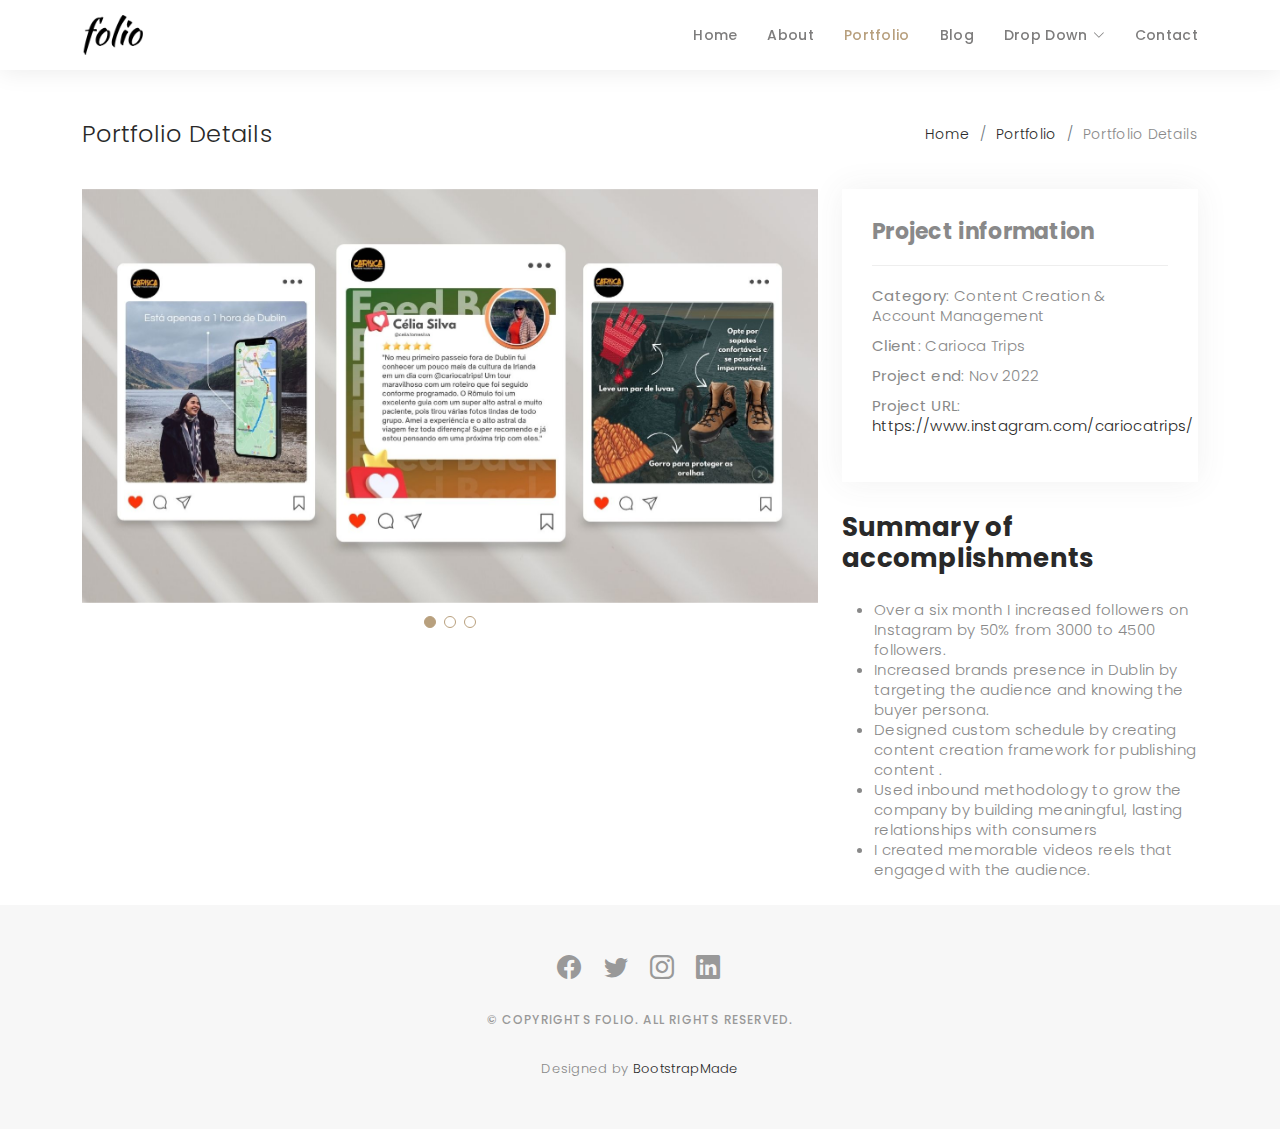
==== details-carioca.html @ f013f8f1 "Changes to portfolio content" ====
<!DOCTYPE html>
<html lang="en">

<head>
  <meta charset="utf-8">
  <meta content="width=device-width, initial-scale=1.0" name="viewport">

  <title>Portfolio Details - Folio Bootstrap Template</title>
  <meta content="" name="description">
  <meta content="" name="keywords">

  <!-- Favicons -->
  <link href="assets/img/favicon.png" rel="icon">
  <link href="assets/img/apple-touch-icon.png" rel="apple-touch-icon">

  <!-- Google Fonts -->
  <link href="https://fonts.googleapis.com/css?family=Poppins:300,300i,400,400i,500,500i,600,600i,700,700i|Playfair+Display:400,400i,500,500i,600,600i,700,700i,900,900i" rel="stylesheet">

  <!-- Vendor CSS Files -->
  <link href="assets/vendor/bootstrap/css/bootstrap.min.css" rel="stylesheet">
  <link href="assets/vendor/bootstrap-icons/bootstrap-icons.css" rel="stylesheet">
  <link href="assets/vendor/boxicons/css/boxicons.min.css" rel="stylesheet">
  <link href="assets/vendor/glightbox/css/glightbox.min.css" rel="stylesheet">
  <link href="assets/vendor/swiper/swiper-bundle.min.css" rel="stylesheet">

  <!-- Template Main CSS File -->
  <link href="assets/css/style.css" rel="stylesheet">

  <!-- =======================================================
  * Template Name: Folio - v4.10.0
  * Template URL: https://bootstrapmade.com/folio-bootstrap-portfolio-template/
  * Author: BootstrapMade.com
  * License: https://bootstrapmade.com/license/
  ======================================================== -->
</head>

<body>

  <!-- ======= Header ======= -->
  <header id="header" class="fixed-top header-inner-pages">
    <div class="container d-flex align-items-center justify-content-between">

      <a href="index.html" class="logo"><img src="assets/img/logo.png" alt="" class="slide-carioca-2"></a>
      <!-- Uncomment below if you prefer to use an text logo -->
      <!-- <h1 class="logo"><a href="index.html">Folio</a></h1> -->

      <nav id="navbar" class="navbar">
        <ul>
          <li><a class="nav-link scrollto " href="#hero">Home</a></li>
          <li><a class="nav-link scrollto" href="#about">About</a></li>
          <li><a class="nav-link active  scrollto" href="#portfolio">Portfolio</a></li>
          <li><a class="nav-link  scrollto" href="#journal">Blog</a></li>
          <li class="dropdown"><a href="#"><span>Drop Down</span> <i class="bi bi-chevron-down"></i></a>
            <ul>
              <li><a href="#">Drop Down 1</a></li>
              <li class="dropdown"><a href="#"><span>Deep Drop Down</span> <i class="bi bi-chevron-right"></i></a>
                <ul>
                  <li><a href="#">Deep Drop Down 1</a></li>
                  <li><a href="#">Deep Drop Down 2</a></li>
                  <li><a href="#">Deep Drop Down 3</a></li>
                  <li><a href="#">Deep Drop Down 4</a></li>
                  <li><a href="#">Deep Drop Down 5</a></li>
                </ul>
              </li>
              <li><a href="#">Drop Down 2</a></li>
              <li><a href="#">Drop Down 3</a></li>
              <li><a href="#">Drop Down 4</a></li>
            </ul>
          </li>
          <li><a class="nav-link scrollto" href="#contact">Contact</a></li>
        </ul>
        <i class="bi bi-list mobile-nav-toggle"></i>
      </nav><!-- .navbar -->

    </div>
  </header><!-- End Header -->

  <main id="main">

    <!-- ======= Breadcrumbs Section ======= -->
    <section class="breadcrumbs">
      <div class="container">

        <div class="d-flex justify-content-between align-items-center">
          <h2>Portfolio Details</h2>
          <ol>
            <li><a href="index.html">Home</a></li>
            <li><a href="portfolio.html">Portfolio</a></li>
            <li>Portfolio Details</li>
          </ol>
        </div>

      </div>
    </section><!-- Breadcrumbs Section -->

    <!-- ======= Portfolio Details Section ======= -->
    <section id="portfolio-details" class="portfolio-details">
      <div class="container">

        <div class="row gy-4">

          <div class="col-lg-8">
            <div class="portfolio-details-slider swiper">
              <div class="swiper-wrapper align-items-center">

                <div class="swiper-slide">
                  <img src="assets/img/slide-carioca-1.jpg" alt="">
                </div>

                <div class="swiper-slide">
                  <img src="assets/img/slide-carioca-2.jpg" alt="">
                </div>

                <div class="swiper-slide">
                    <video width="100%" height="100%" controls>
                        <source src="feedback.mp4" type="video/mp4">
                        Your browser does not support the video tag.
                      </video>
                </div>

              </div>
              <div class="swiper-pagination"></div>
            </div>
          </div>
          

          <div class="col-lg-4">
            <div class="portfolio-info">
              <h3>Project information</h3>
              <ul>
                <li><strong>Category</strong>: Content Creation & Account Management</li>
                <li><strong>Client</strong>: Carioca Trips</li>
                <li><strong>Project end</strong>: Nov 2022</li>
                <li><strong>Project URL</strong>: <a href="#">https://www.instagram.com/cariocatrips/</a></li>
              </ul>
            </div>
            <div class="portfolio-description">
              <h2>Summary of accomplishments</h2>
              <p>
                <ul>
                    <li>Over a six month I increased followers on Instagram by 50% from 3000 to 4500 followers.</li>
                    <li>Increased brands presence in Dublin by targeting the audience and knowing the buyer persona.</li>
                    <li>Designed custom schedule by creating content creation framework for publishing content .</li>
                    <li>Used inbound methodology to grow the company by building meaningful, lasting relationships with consumers</li>
                    <li>I created memorable videos reels that engaged with
                      the audience. </li>
                </ul> 
              </p>
            </div>
          </div>

        </div>

      </div>
    </section><!-- End Portfolio Details Section -->

  </main><!-- End #main -->

  <!-- ======= Footer ======= -->
  <div id="footer" class="text-center">
    <div class="container">
      <div class="socials-media text-center">

        <ul class="list-unstyled">
          <li><a href="#"><i class="bi bi-facebook"></i></a></li>
          <li><a href="#"><i class="bi bi-twitter"></i></a></li>
          <li><a href="#"><i class="bi bi-instagram"></i></a></li>
          <li><a href="#"><i class="bi bi-linkedin"></i></a></li>
        </ul>

      </div>

      <p>&copy; Copyrights Folio. All rights reserved.</p>

      <div class="credits">
        <!--
        All the links in the footer should remain intact.
        You can delete the links only if you purchased the pro version.
        Licensing information: https://bootstrapmade.com/license/
        Purchase the pro version with working PHP/AJAX contact form: https://bootstrapmade.com/buy/?theme=Folio
      -->
        Designed by <a href="https://bootstrapmade.com/">BootstrapMade</a>
      </div>

    </div>
  </div><!-- End Footer -->

  <a href="#" class="back-to-top d-flex align-items-center justify-content-center"><i class="bi bi-arrow-up-short"></i></a>

  <!-- Vendor JS Files -->
  <script src="assets/vendor/bootstrap/js/bootstrap.bundle.min.js"></script>
  <script src="assets/vendor/glightbox/js/glightbox.min.js"></script>
  <script src="assets/vendor/isotope-layout/isotope.pkgd.min.js"></script>
  <script src="assets/vendor/swiper/swiper-bundle.min.js"></script>
  <script src="assets/vendor/typed.js/typed.min.js"></script>
  <script src="assets/vendor/php-email-form/validate.js"></script>

  <!-- Template Main JS File -->
  <script src="assets/js/main.js"></script>

</body>

</html>
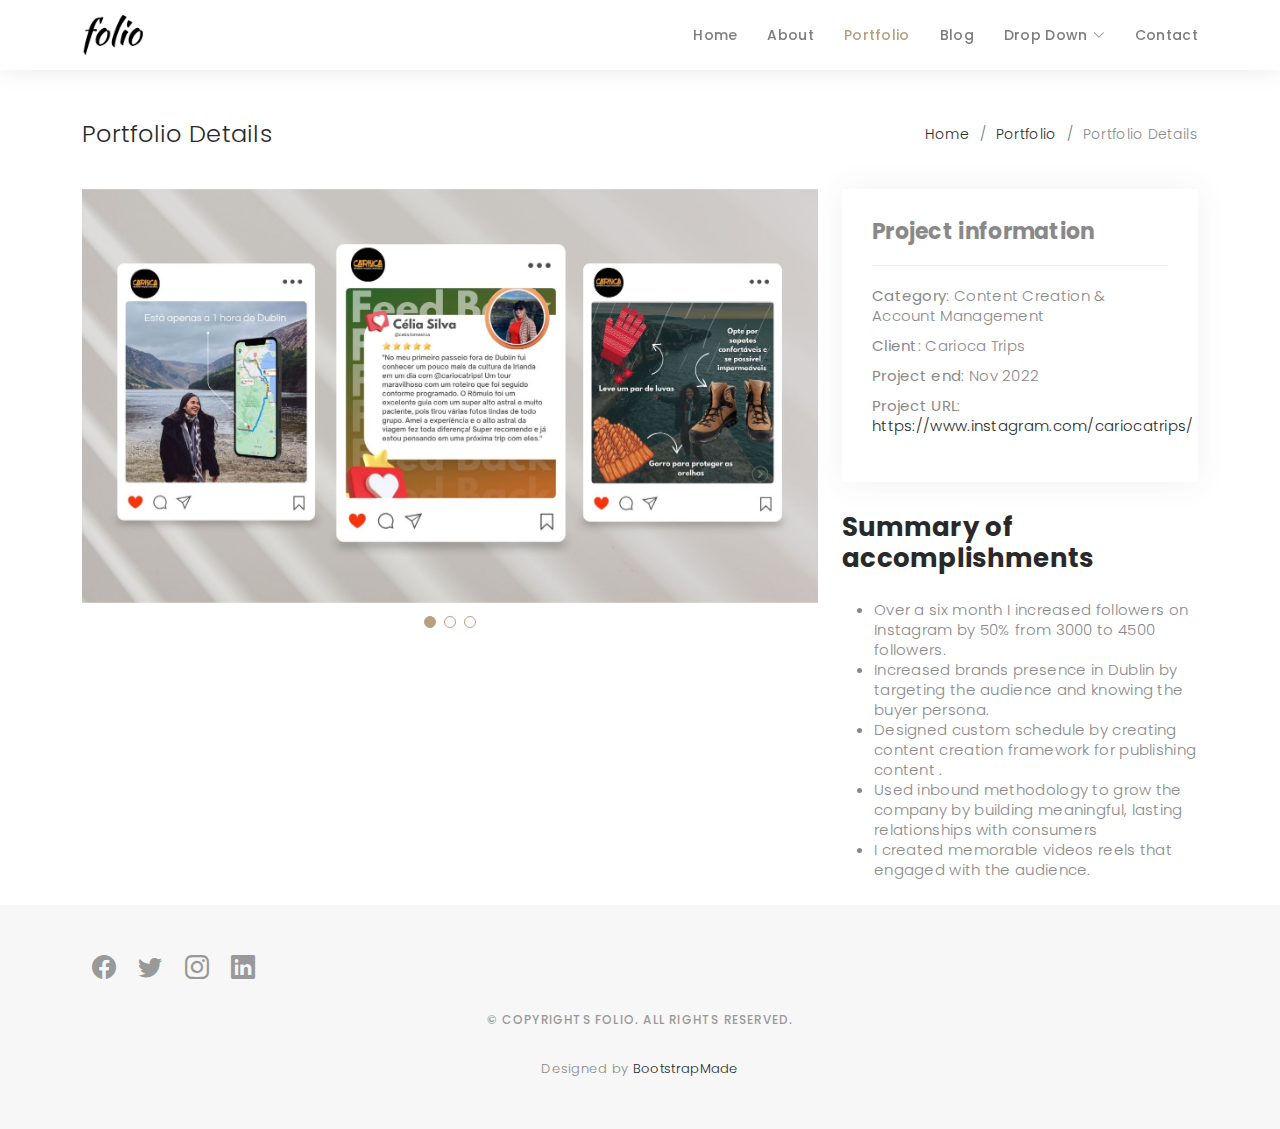
==== commit 1b79f235: "content changes" ====
--- a/details-carioca.html
+++ b/details-carioca.html
@@ -112,10 +112,8 @@
                 </div>
 
                 <div class="swiper-slide">
-                    <video width="100%" height="100%" controls>
-                        <source src="feedback.mp4" type="video/mp4">
-                        Your browser does not support the video tag.
-                      </video>
+                  <img src="assets/img/slide-carioca-3.jpg" alt="">
+                
                 </div>
 
               </div>
--- a/assets/css/style.css
+++ b/assets/css/style.css
@@ -11,7 +11,7 @@
 body {
   background: #ffffff;
   color: #898989;
-  font-family: "Poppins", helvetica;
+  font-family: 'Poppins', helvetica;
   font-size: 15px;
   font-weight: 300;
   line-height: 20px;
@@ -204,7 +204,7 @@
   line-height: 1;
   font-weight: 600;
   letter-spacing: 1px;
-  font-family: "Playfair Display", sans-serif;
+  font-family: 'Playfair Display', sans-serif;
   font-style: italic;
 }
 
@@ -250,7 +250,7 @@
   align-items: center;
   justify-content: space-between;
   padding: 10px 0 10px 30px;
-  font-family: "Poppins", sans-serif;
+  font-family: 'Poppins', sans-serif;
   font-size: 14px;
   font-weight: 500;
   color: #7e7d7d;
@@ -268,7 +268,7 @@
 .navbar a:hover,
 .navbar .active,
 .navbar .active:focus,
-.navbar li:hover>a {
+.navbar li:hover > a {
   color: #b8a07e;
 }
 
@@ -302,11 +302,11 @@
 
 .navbar .dropdown ul a:hover,
 .navbar .dropdown ul .active:hover,
-.navbar .dropdown ul li:hover>a {
+.navbar .dropdown ul li:hover > a {
   color: #b8a07e;
 }
 
-.navbar .dropdown:hover>ul {
+.navbar .dropdown:hover > ul {
   opacity: 1;
   top: 100%;
   visibility: visible;
@@ -318,7 +318,7 @@
   visibility: hidden;
 }
 
-.navbar .dropdown .dropdown:hover>ul {
+.navbar .dropdown .dropdown:hover > ul {
   opacity: 1;
   top: 0;
   left: 100%;
@@ -330,7 +330,7 @@
     left: -90%;
   }
 
-  .navbar .dropdown .dropdown:hover>ul {
+  .navbar .dropdown .dropdown:hover > ul {
     left: -100%;
   }
 }
@@ -401,7 +401,7 @@
 
 .navbar-mobile a:hover,
 .navbar-mobile .active,
-.navbar-mobile li:hover>a {
+.navbar-mobile li:hover > a {
   color: #b8a07e;
 }
 
@@ -436,11 +436,11 @@
 
 .navbar-mobile .dropdown ul a:hover,
 .navbar-mobile .dropdown ul .active:hover,
-.navbar-mobile .dropdown ul li:hover>a {
+.navbar-mobile .dropdown ul li:hover > a {
   color: #b8a07e;
 }
 
-.navbar-mobile .dropdown>.dropdown-active {
+.navbar-mobile .dropdown > .dropdown-active {
   display: block;
 }
 
@@ -448,7 +448,7 @@
 # Hero
 --------------------------------------------------------------*/
 #hero {
-  background: url("../img/hero.jpg") repeat scroll center center/cover;
+  background: url('../img/hero.jpg') repeat scroll center center/cover;
   height: 100vh;
   width: 100%;
 }
@@ -526,15 +526,15 @@
   font-size: 14px;
 }
 
-.breadcrumbs ol li+li {
+.breadcrumbs ol li + li {
   padding-left: 10px;
 }
 
-.breadcrumbs ol li+li::before {
+.breadcrumbs ol li + li::before {
   display: inline-block;
   padding-right: 10px;
   color: #6c757d;
-  content: "/";
+  content: '/';
 }
 
 @media (max-width: 768px) {
@@ -577,7 +577,7 @@
 }
 
 #about .about-descr .p-heading {
-  font-family: "Playfair Display", serif;
+  font-family: 'Playfair Display', serif;
   font-size: 28px;
   text-align: left;
 }
@@ -745,7 +745,10 @@
   position: relative;
 }
 
-.portfolio-details .portfolio-details-slider .swiper-pagination .swiper-pagination-bullet {
+.portfolio-details
+  .portfolio-details-slider
+  .swiper-pagination
+  .swiper-pagination-bullet {
   width: 12px;
   height: 12px;
   background-color: #fff;
@@ -753,7 +756,10 @@
   border: 1px solid #b8a07e;
 }
 
-.portfolio-details .portfolio-details-slider .swiper-pagination .swiper-pagination-bullet-active {
+.portfolio-details
+  .portfolio-details-slider
+  .swiper-pagination
+  .swiper-pagination-bullet-active {
   background-color: #b8a07e;
 }
 
@@ -776,7 +782,7 @@
   font-size: 15px;
 }
 
-.portfolio-details .portfolio-info ul li+li {
+.portfolio-details .portfolio-info ul li + li {
   margin-top: 10px;
 }
 
@@ -889,7 +895,7 @@
   font-weight: 600;
 }
 
-.php-email-form .error-message br+br {
+.php-email-form .error-message br + br {
   margin-top: 25px;
 }
 
@@ -912,7 +918,7 @@
 }
 
 .php-email-form .loading:before {
-  content: "";
+  content: '';
   display: inline-block;
   border-radius: 50%;
   width: 24px;
@@ -1089,6 +1095,7 @@
 
 #footer .socials-media {
   width: 100%;
+  text-align-last: left;
 }
 
 #footer .socials-media ul {
@@ -1140,7 +1147,6 @@
  *  ~~~~~~~~~~~~~~~~~~~~~~~~~~~~~~~~~~~~
  */
 @media (min-width: 768px) and (max-width: 991px) {
-
   /* Navbar */
   nav {
     padding: 10px 15px;
@@ -1223,7 +1229,6 @@
  *  ~~~~~~~~~~~~~~~~~~~~~~~~~~~~~~~~~~~~
  */
 @media (max-width: 767px) {
-
   /* Navbar */
   nav {
     padding: 20px 15px;
@@ -1306,7 +1311,6 @@
  *  ~~~~~~~~~~~~~~~~~~~~~~~~~~~~~~~~~~~~
  */
 @media (max-width: 600px) {
-
   /* Navbar */
   nav {
     padding: 20px 15px;
@@ -1389,7 +1393,6 @@
  *  ~~~~~~~~~~~~~~~~~~~~~~~~~~~~~~~~~~~~
  */
 @media (max-width: 480px) {
-
   /* Navbar */
   nav {
     padding: 20px 15px;
@@ -1471,7 +1474,6 @@
  *  ~~~~~~~~~~~~~~~~~~~~~~~~~~~~~~~~~~~~
  */
 @media (max-width: 320px) {
-
   /* Navbar */
   nav {
     padding: 20px 15px;
@@ -1553,4 +1555,4 @@
     display: inline-block;
     margin-right: 0;
   }
-}+}
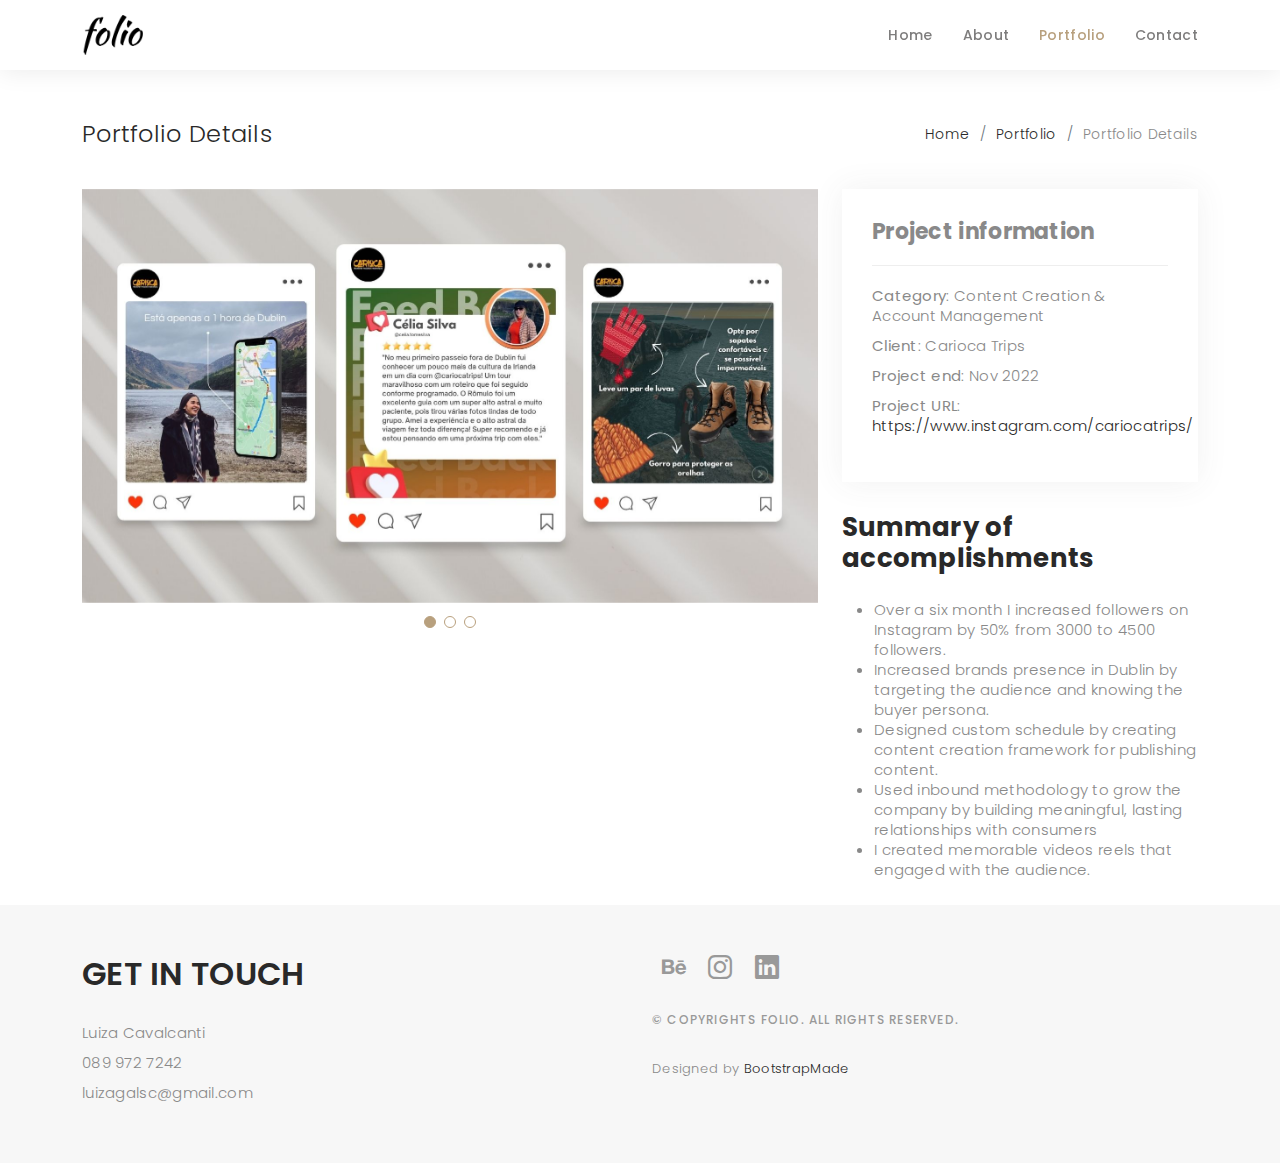
==== commit 41f0b826: "Content changes" ====
--- a/details-carioca.html
+++ b/details-carioca.html
@@ -46,28 +46,10 @@
 
       <nav id="navbar" class="navbar">
         <ul>
-          <li><a class="nav-link scrollto " href="#hero">Home</a></li>
-          <li><a class="nav-link scrollto" href="#about">About</a></li>
-          <li><a class="nav-link active  scrollto" href="#portfolio">Portfolio</a></li>
-          <li><a class="nav-link  scrollto" href="#journal">Blog</a></li>
-          <li class="dropdown"><a href="#"><span>Drop Down</span> <i class="bi bi-chevron-down"></i></a>
-            <ul>
-              <li><a href="#">Drop Down 1</a></li>
-              <li class="dropdown"><a href="#"><span>Deep Drop Down</span> <i class="bi bi-chevron-right"></i></a>
-                <ul>
-                  <li><a href="#">Deep Drop Down 1</a></li>
-                  <li><a href="#">Deep Drop Down 2</a></li>
-                  <li><a href="#">Deep Drop Down 3</a></li>
-                  <li><a href="#">Deep Drop Down 4</a></li>
-                  <li><a href="#">Deep Drop Down 5</a></li>
-                </ul>
-              </li>
-              <li><a href="#">Drop Down 2</a></li>
-              <li><a href="#">Drop Down 3</a></li>
-              <li><a href="#">Drop Down 4</a></li>
-            </ul>
-          </li>
-          <li><a class="nav-link scrollto" href="#contact">Contact</a></li>
+          <li><a class="nav-link scrollto " href="index.html">Home</a></li>
+          <li><a class="nav-link scrollto" href="index.html#about">About</a></li>
+          <li><a class="nav-link active  scrollto" href="index.html#portfolio">Portfolio</a></li>          
+          <li><a class="nav-link scrollto" href="index.html#footer">Contact</a></li>
         </ul>
         <i class="bi bi-list mobile-nav-toggle"></i>
       </nav><!-- .navbar -->
@@ -138,7 +120,7 @@
                 <ul>
                     <li>Over a six month I increased followers on Instagram by 50% from 3000 to 4500 followers.</li>
                     <li>Increased brands presence in Dublin by targeting the audience and knowing the buyer persona.</li>
-                    <li>Designed custom schedule by creating content creation framework for publishing content .</li>
+                    <li>Designed custom schedule by creating content creation framework for publishing content.</li>
                     <li>Used inbound methodology to grow the company by building meaningful, lasting relationships with consumers</li>
                     <li>I created memorable videos reels that engaged with
                       the audience. </li>
@@ -154,34 +136,53 @@
 
   </main><!-- End #main -->
 
-  <!-- ======= Footer ======= -->
-  <div id="footer" class="text-center">
-    <div class="container">
-      <div class="socials-media text-center">
-
-        <ul class="list-unstyled">
-          <li><a href="#"><i class="bi bi-facebook"></i></a></li>
-          <li><a href="#"><i class="bi bi-twitter"></i></a></li>
-          <li><a href="#"><i class="bi bi-instagram"></i></a></li>
-          <li><a href="#"><i class="bi bi-linkedin"></i></a></li>
-        </ul>
-
+    <!-- ======= Contact Section ======= -->
+    <div id="footer" class="paddsection">
+      <div id="" class="container">
+        <div class="contact-block1">
+          <div class="row">
+
+            <div class="col-lg-6">
+              <div class="contact-contact">
+
+                <h2 class="mb-30">GET IN TOUCH</h2>
+
+                <ul class="contact-details">
+                  <li><span>Luiza Cavalcanti</span></li>
+                  <li><span>089 972 7242</span></li>
+                  <li><span>luizagalsc@gmail.com</span></li>
+                </ul>
+
+              </div>
+            </div>
+
+            <div class="col-lg-6">
+              <div class="socials-media text-center">
+        
+                <ul class="list-unstyled">
+                  <li><a target="_blank" href="https://www.behance.net/luizacalvacanti/appreciated"><i class="bi bi-behance"></i></a></li>
+                  <li><a target="_blank" href="https://www.instagram.com/lugalvaopelomundo/"><i class="bi bi-instagram"></i></a></li>
+                  <li><a target="_blank" href="https://www.linkedin.com/in/3-100-luiza-cavalcanti/"><i class="bi bi-linkedin"></i></a></li>
+                </ul>
+        
+              </div>
+        
+              <p>&copy; Copyrights Folio. All rights reserved.</p>
+        
+              <div class="credits">
+                <!--
+
+                Licensing information: https://bootstrapmade.com/license/
+                Purchase the pro version with working PHP/AJAX contact form: https://bootstrapmade.com/buy/?theme=Folio
+              -->
+                Designed by <a href="https://bootstrapmade.com/">BootstrapMade</a>
+              </div>
+        
+            </div>
+          </div>
+        </div>
       </div>
-
-      <p>&copy; Copyrights Folio. All rights reserved.</p>
-
-      <div class="credits">
-        <!--
-        All the links in the footer should remain intact.
-        You can delete the links only if you purchased the pro version.
-        Licensing information: https://bootstrapmade.com/license/
-        Purchase the pro version with working PHP/AJAX contact form: https://bootstrapmade.com/buy/?theme=Folio
-      -->
-        Designed by <a href="https://bootstrapmade.com/">BootstrapMade</a>
-      </div>
-
-    </div>
-  </div><!-- End Footer -->
+    </div><!-- End Contact Section -->
 
   <a href="#" class="back-to-top d-flex align-items-center justify-content-center"><i class="bi bi-arrow-up-short"></i></a>
 
